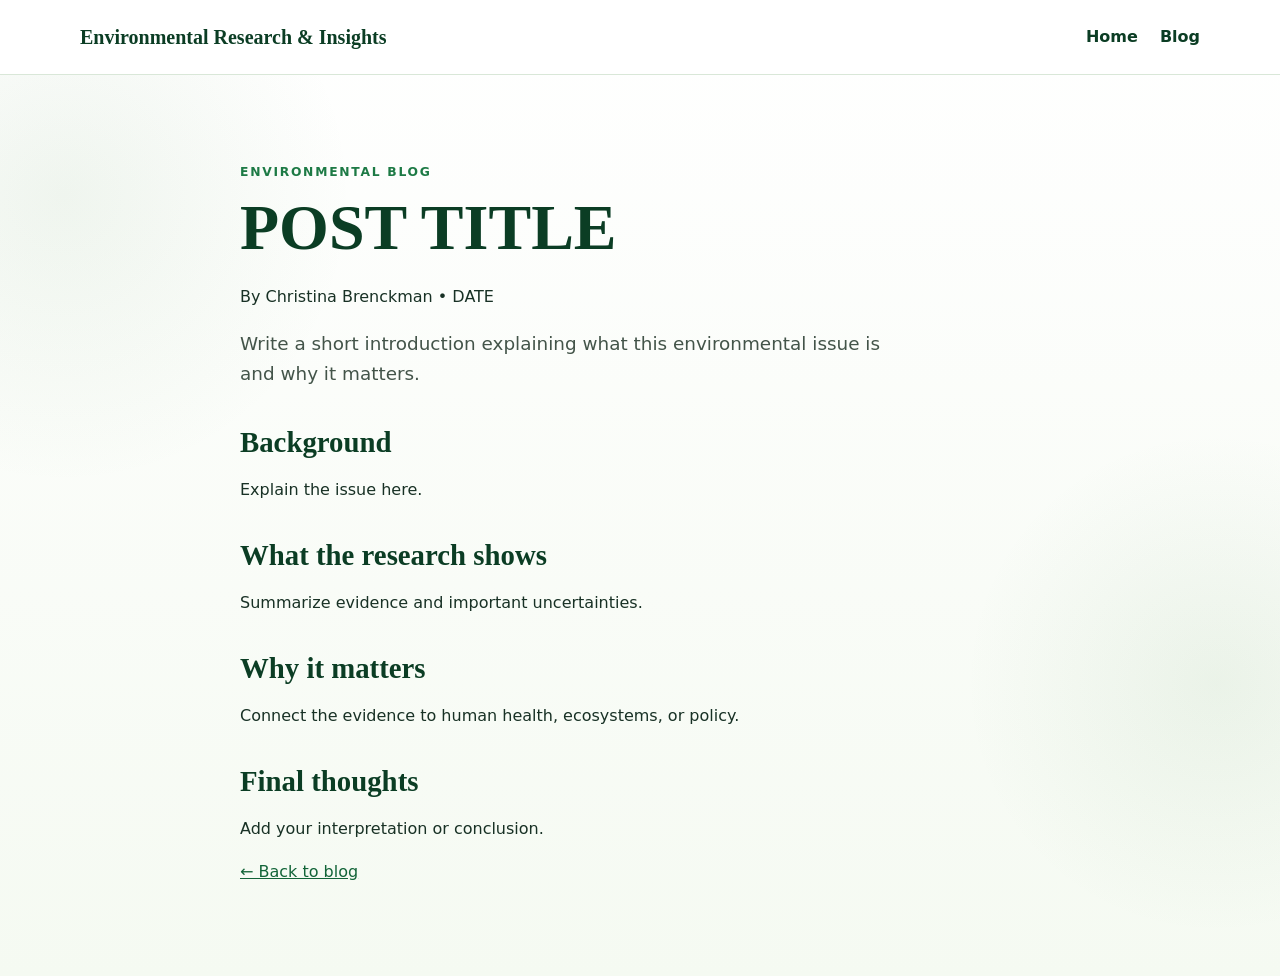
==== blog/post-template.html @ b2810dc8 "Add files via upload" ====
<!doctype html><html lang="en"><head><meta charset="utf-8"><meta name="viewport" content="width=device-width,initial-scale=1"><title>POST TITLE</title><link rel="stylesheet" href="../style.css"></head><body><header class="site-header"><div class="container nav-wrap"><a class="logo" href="../index.html">Environmental Research & Insights</a><nav><a href="../index.html">Home</a><a href="../index.html#blog">Blog</a></nav></div></header><main class="article"><article class="container"><p class="label">ENVIRONMENTAL BLOG</p><h1>POST TITLE</h1><p>By Christina Brenckman • DATE</p><p class="lead">Write a short introduction explaining what this environmental issue is and why it matters.</p><h2>Background</h2><p>Explain the issue here.</p><h2>What the research shows</h2><p>Summarize evidence and important uncertainties.</p><h2>Why it matters</h2><p>Connect the evidence to human health, ecosystems, or policy.</p><h2>Final thoughts</h2><p>Add your interpretation or conclusion.</p><p><a href="../index.html#blog">← Back to blog</a></p></article></main></body></html>
---- style.css ----
*{box-sizing:border-box}:root{--g950:#0b3d24;--g900:#0d4f2d;--g800:#126438;--g700:#1d7a45;--g100:#eaf4e7;--g50:#f5faf2;--text:#183125;--muted:#66746b;--line:#d9e7d8}html{scroll-behavior:smooth}body{margin:0;color:var(--text);font-family:Inter,system-ui,-apple-system,"Segoe UI",sans-serif;line-height:1.65;background:radial-gradient(circle at 5% 20%,rgba(76,139,72,.08),transparent 20%),radial-gradient(circle at 95% 70%,rgba(76,139,72,.08),transparent 18%),linear-gradient(180deg,#fff,var(--g50))}a{color:var(--g800)}.container{width:min(1120px,calc(100% - 40px));margin:0 auto}.site-header{position:sticky;top:0;z-index:10;background:rgba(255,255,255,.95);border-bottom:1px solid var(--line);backdrop-filter:blur(10px)}.nav-wrap{min-height:74px;display:flex;align-items:center;justify-content:space-between;gap:24px}.logo{font-family:Georgia,serif;color:var(--g950);text-decoration:none;font-weight:700;font-size:1.25rem}nav{display:flex;gap:22px;flex-wrap:wrap}nav a{text-decoration:none;color:var(--g950);font-weight:650}.hero{min-height:590px;display:flex;align-items:center;background:linear-gradient(90deg,rgba(255,255,255,.98) 0%,rgba(255,255,255,.90) 34%,rgba(255,255,255,.15) 64%,rgba(255,255,255,.05) 100%),url("assets/microplastics-beach.png") center/cover no-repeat;border-bottom:1px solid var(--line)}.hero-copy{max-width:610px;padding:80px 0}.eyebrow,.label{font-size:.77rem;letter-spacing:.14em;font-weight:800;color:var(--g700)}h1,h2,h3{font-family:Georgia,"Times New Roman",serif;color:var(--g950)}h1{font-size:clamp(3rem,6vw,5.4rem);line-height:1.02;margin:10px 0 24px}h2{font-size:clamp(2rem,4vw,3rem);line-height:1.14;margin:8px 0 18px}h3{font-size:1.35rem}.lead{font-size:1.15rem;color:#435449;max-width:650px}.btn{display:inline-block;margin-top:18px;padding:12px 20px;border-radius:7px;background:var(--g800);color:#fff;text-decoration:none;font-weight:750}.quick{padding:28px 0 42px;background:#fff}.quick-grid{display:grid;grid-template-columns:repeat(5,1fr);gap:14px}.quick-card{padding:24px 18px;text-align:center;background:linear-gradient(180deg,#fff,var(--g50));border:1px solid var(--line);border-radius:12px;text-decoration:none;color:var(--text)}.quick-card strong{display:block;color:var(--g950);font-family:Georgia,serif;font-size:1.1rem;margin-bottom:6px}.section{padding:82px 0}.about-grid{display:grid;grid-template-columns:.9fr 1.1fr;background:#fff;border:1px solid var(--line);border-radius:18px;overflow:hidden;box-shadow:0 12px 35px rgba(24,49,37,.06)}.micro-img{min-height:430px;background:url("assets/microplastics-water.png") center/cover no-repeat}.about-copy{padding:50px;background:linear-gradient(135deg,#fff,var(--g50))}.pub-list,.research-grid,.blog-grid{display:grid;gap:20px;margin-top:32px}.research-grid{grid-template-columns:repeat(2,1fr)}.blog-grid{grid-template-columns:repeat(3,1fr)}.card{background:#fff;border:1px solid var(--line);border-radius:14px;padding:26px;box-shadow:0 8px 28px rgba(24,49,37,.05)}.card p{color:var(--muted)}.pill{display:inline-block;background:var(--g100);color:var(--g800);padding:5px 9px;border-radius:999px;font-weight:800;font-size:.73rem}.links{display:flex;gap:10px;flex-wrap:wrap;margin-top:14px}.links a{border:1px solid var(--line);padding:8px 11px;border-radius:7px;text-decoration:none;font-weight:700;background:var(--g50)}.alt{background:rgba(234,244,231,.65)}.note{padding:18px 20px;background:#fff;border:1px solid var(--line);border-left:4px solid var(--g700);border-radius:9px;margin-top:24px}footer{background:linear-gradient(135deg,var(--g950),var(--g800));color:#e8f4e9;padding:36px 0}footer a{color:#fff}.footer-grid{display:grid;grid-template-columns:1.2fr 1fr 1fr;gap:30px}.article{padding:75px 0;min-height:70vh}.article .container{max-width:800px}.article h1{font-size:clamp(2.7rem,5vw,4.5rem)}.article h2{font-size:1.8rem;margin-top:36px}@media(max-width:900px){.quick-grid{grid-template-columns:1fr 1fr}.about-grid,.research-grid,.blog-grid,.footer-grid{grid-template-columns:1fr}.micro-img{min-height:320px}}@media(max-width:620px){.nav-wrap{flex-direction:column;padding:14px 0}nav{justify-content:center;gap:13px}.hero{min-height:520px;background-position:62% center}.quick-grid{grid-template-columns:1fr}.about-copy{padding:30px}}
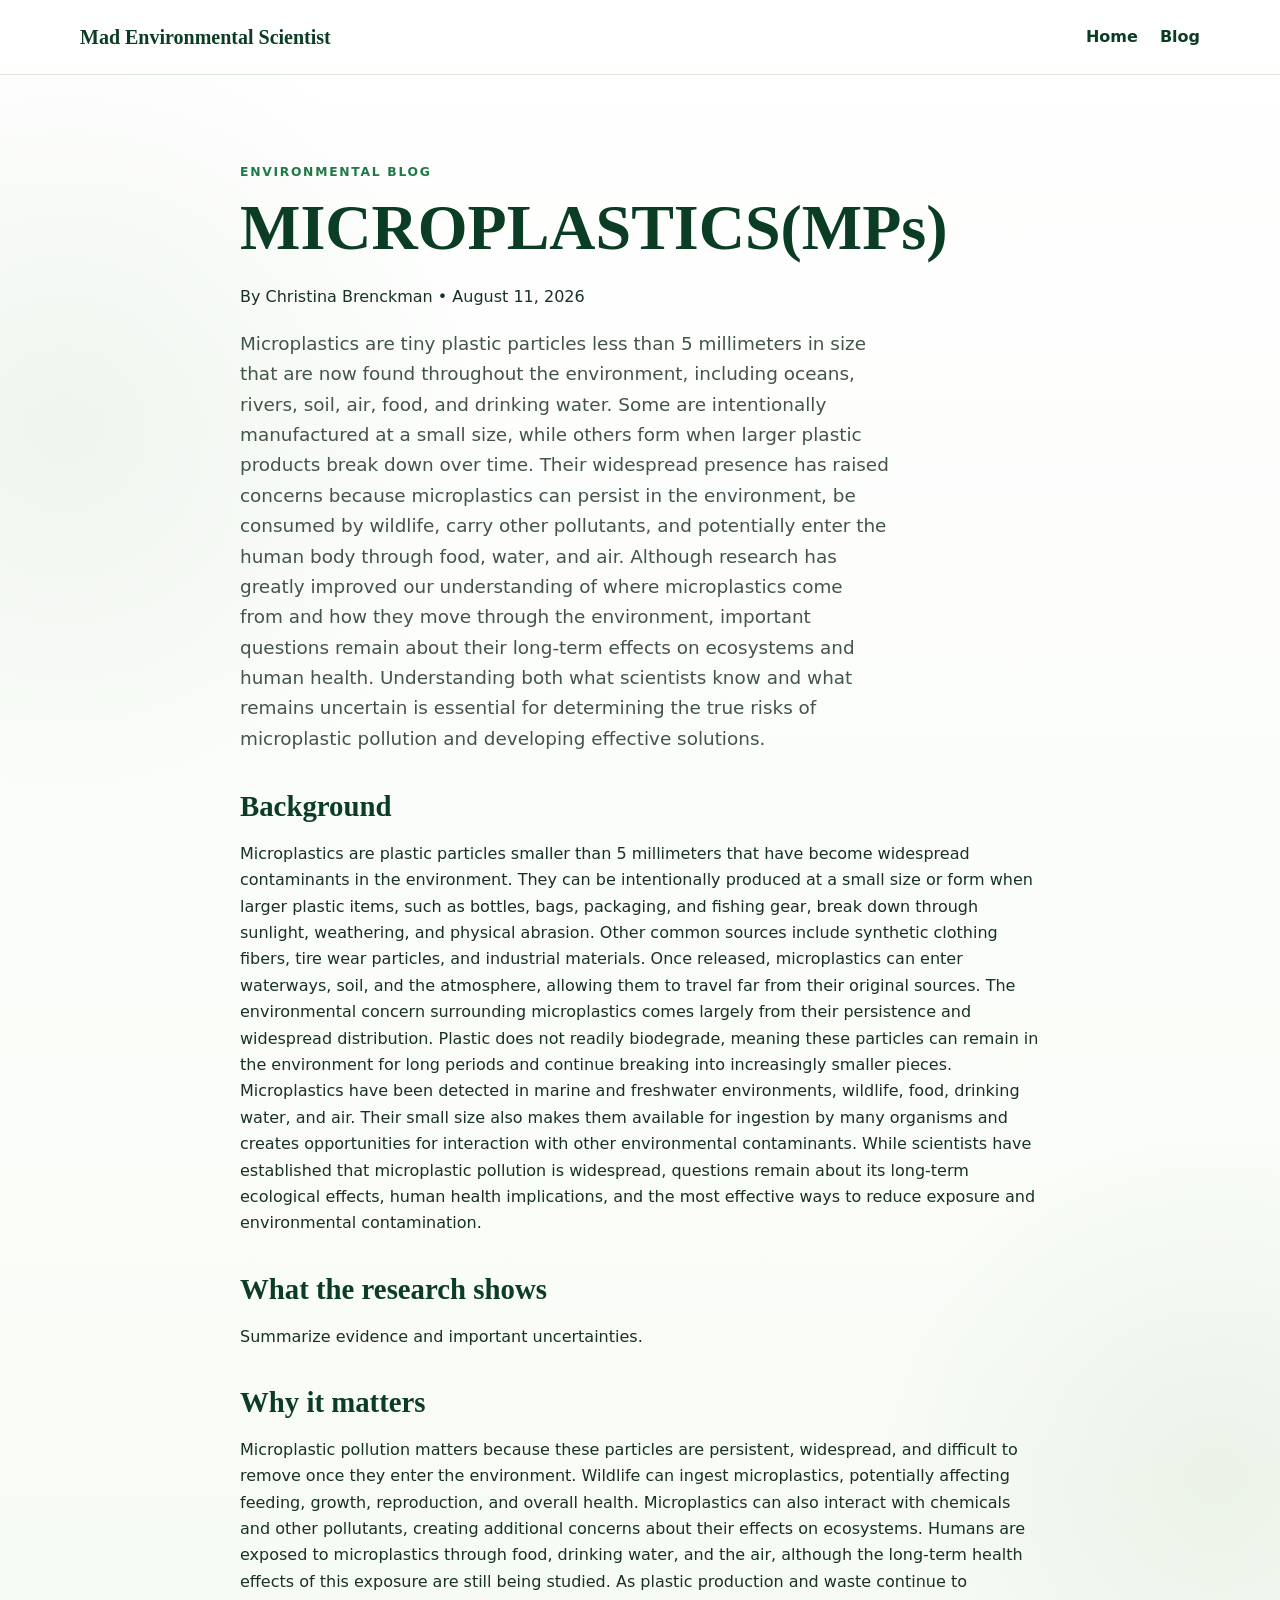
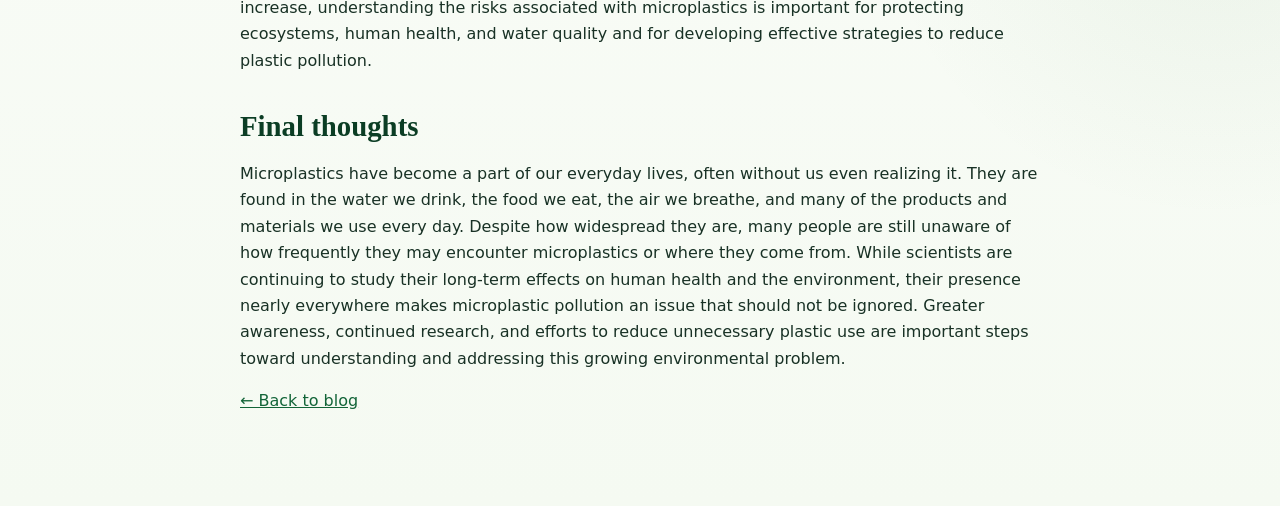
==== commit d1a72cdd: "Update post-template.html" ====
--- a/blog/post-template.html
+++ b/blog/post-template.html
@@ -1 +1 @@
-<!doctype html><html lang="en"><head><meta charset="utf-8"><meta name="viewport" content="width=device-width,initial-scale=1"><title>POST TITLE</title><link rel="stylesheet" href="../style.css"></head><body><header class="site-header"><div class="container nav-wrap"><a class="logo" href="../index.html">Environmental Research & Insights</a><nav><a href="../index.html">Home</a><a href="../index.html#blog">Blog</a></nav></div></header><main class="article"><article class="container"><p class="label">ENVIRONMENTAL BLOG</p><h1>POST TITLE</h1><p>By Christina Brenckman • DATE</p><p class="lead">Write a short introduction explaining what this environmental issue is and why it matters.</p><h2>Background</h2><p>Explain the issue here.</p><h2>What the research shows</h2><p>Summarize evidence and important uncertainties.</p><h2>Why it matters</h2><p>Connect the evidence to human health, ecosystems, or policy.</p><h2>Final thoughts</h2><p>Add your interpretation or conclusion.</p><p><a href="../index.html#blog">← Back to blog</a></p></article></main></body></html>+<!doctype html><html lang="en"><head><meta charset="utf-8"><meta name="viewport" content="width=device-width,initial-scale=1"><title>POST TITLE</title><link rel="stylesheet" href="../style.css"></head><body><header class="site-header"><div class="container nav-wrap"><a class="logo" href="../index.html">Mad Environmental Scientist</a><nav><a href="../index.html">Home</a><a href="../index.html#blog">Blog</a></nav></div></header><main class="article"><article class="container"><p class="label">ENVIRONMENTAL BLOG</p><h1>MICROPLASTICS(MPs)</h1><p>By Christina Brenckman • August 11, 2026</p><p class="lead">Microplastics are tiny plastic particles less than 5 millimeters in size that are now found throughout the environment, including oceans, rivers, soil, air, food, and drinking water. Some are intentionally manufactured at a small size, while others form when larger plastic products break down over time. Their widespread presence has raised concerns because microplastics can persist in the environment, be consumed by wildlife, carry other pollutants, and potentially enter the human body through food, water, and air. Although research has greatly improved our understanding of where microplastics come from and how they move through the environment, important questions remain about their long-term effects on ecosystems and human health. Understanding both what scientists know and what remains uncertain is essential for determining the true risks of microplastic pollution and developing effective solutions.</p><h2>Background</h2><p>Microplastics are plastic particles smaller than 5 millimeters that have become widespread contaminants in the environment. They can be intentionally produced at a small size or form when larger plastic items, such as bottles, bags, packaging, and fishing gear, break down through sunlight, weathering, and physical abrasion. Other common sources include synthetic clothing fibers, tire wear particles, and industrial materials. Once released, microplastics can enter waterways, soil, and the atmosphere, allowing them to travel far from their original sources. The environmental concern surrounding microplastics comes largely from their persistence and widespread distribution. Plastic does not readily biodegrade, meaning these particles can remain in the environment for long periods and continue breaking into increasingly smaller pieces. Microplastics have been detected in marine and freshwater environments, wildlife, food, drinking water, and air. Their small size also makes them available for ingestion by many organisms and creates opportunities for interaction with other environmental contaminants. While scientists have established that microplastic pollution is widespread, questions remain about its long-term ecological effects, human health implications, and the most effective ways to reduce exposure and environmental contamination.</p><h2>What the research shows</h2><p>Summarize evidence and important uncertainties.</p><h2>Why it matters</h2><p>Microplastic pollution matters because these particles are persistent, widespread, and difficult to remove once they enter the environment. Wildlife can ingest microplastics, potentially affecting feeding, growth, reproduction, and overall health. Microplastics can also interact with chemicals and other pollutants, creating additional concerns about their effects on ecosystems. Humans are exposed to microplastics through food, drinking water, and the air, although the long-term health effects of this exposure are still being studied. As plastic production and waste continue to increase, understanding the risks associated with microplastics is important for protecting ecosystems, human health, and water quality and for developing effective strategies to reduce plastic pollution.</p><h2>Final thoughts</h2><p>Microplastics have become a part of our everyday lives, often without us even realizing it. They are found in the water we drink, the food we eat, the air we breathe, and many of the products and materials we use every day. Despite how widespread they are, many people are still unaware of how frequently they may encounter microplastics or where they come from. While scientists are continuing to study their long-term effects on human health and the environment, their presence nearly everywhere makes microplastic pollution an issue that should not be ignored. Greater awareness, continued research, and efforts to reduce unnecessary plastic use are important steps toward understanding and addressing this growing environmental problem.</p><p><a href="../index.html#blog">← Back to blog</a></p></article></main></body></html>
